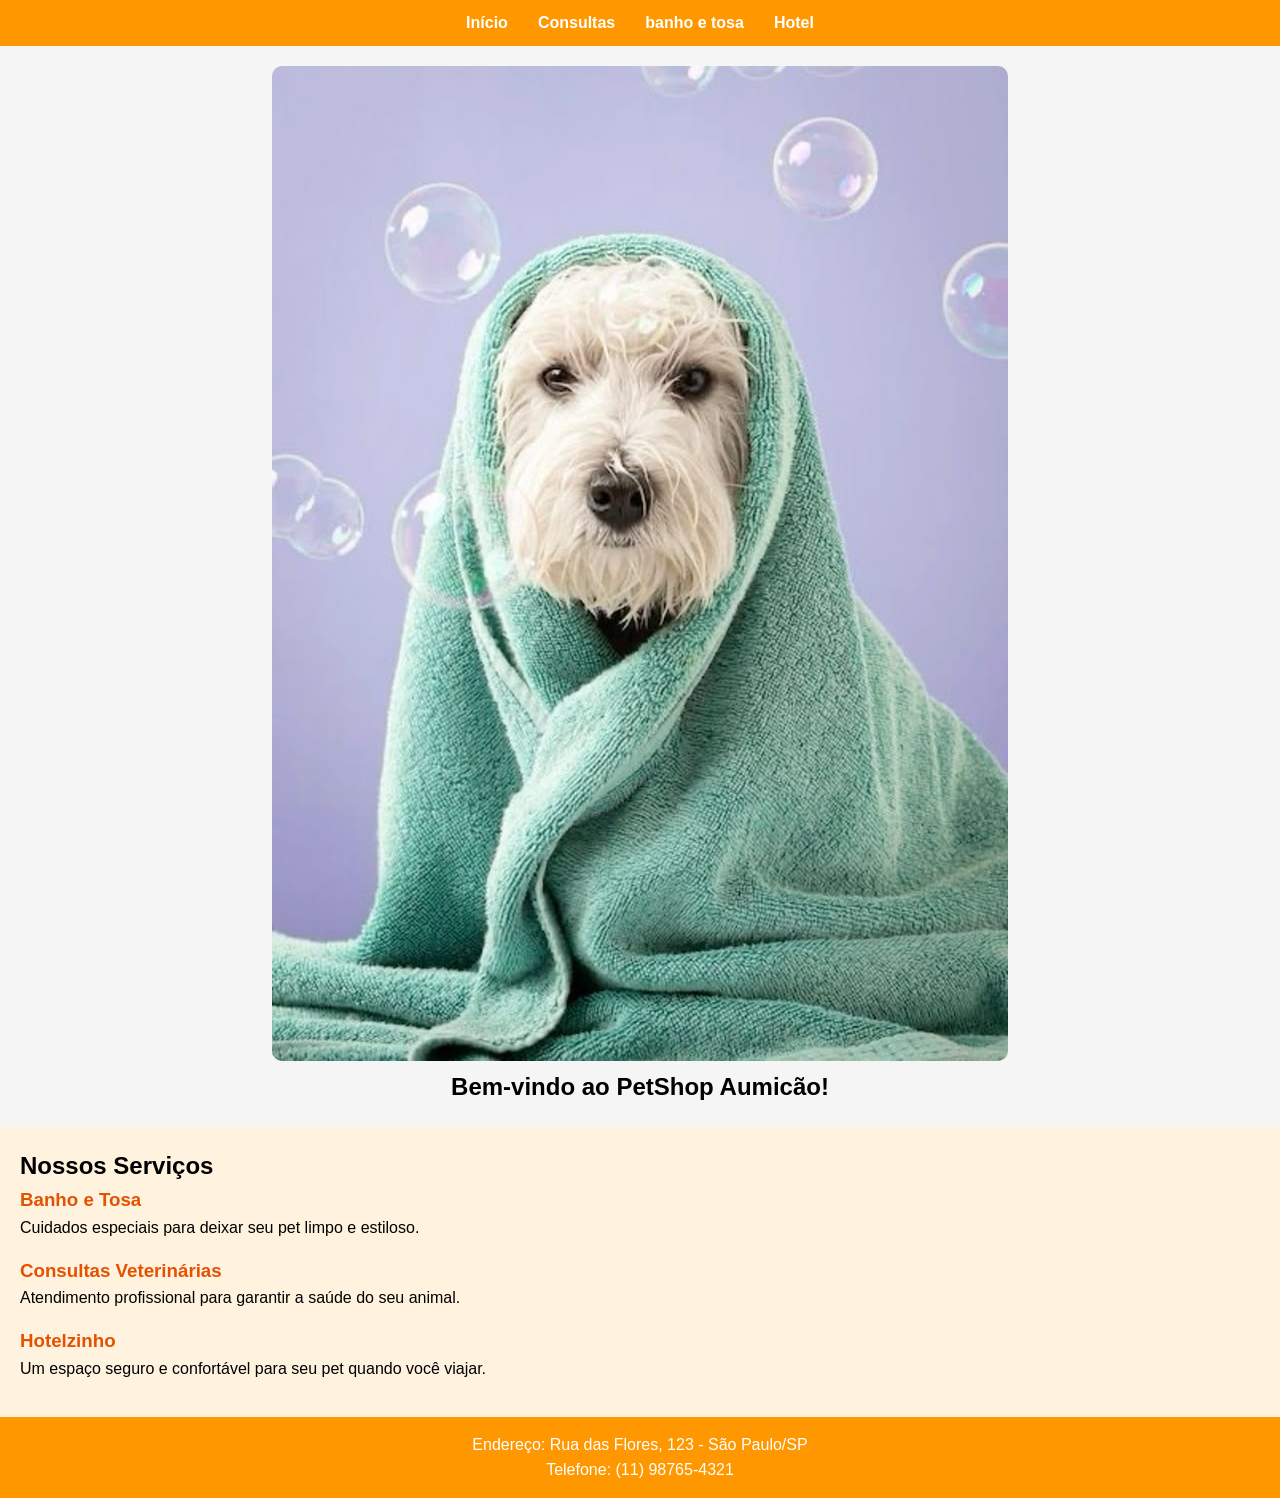
==== index.html @ 2f58b8e6 "Add files via upload" ====
<!DOCTYPE html>
<html lang="pt-BR">
<head>
    <meta charset="UTF-8">
    <meta name="viewport" content="width=device-width, initial-scale=1.0">
    <title>PetShop Aumicão</title>
    <link rel="stylesheet" href="style.css">
</head>
<body>
    <header>
        <nav>
            <ul>
                <li><a href="index.html">Início</a></li>
                <li><a href="consultas.html">Consultas</a></li>
                <li><a href="banho-e-tosa.html">banho e tosa</a></li>
                <li><a href="hotel.html">Hotel</a></li>
            </ul>
        </nav>
    </header>
    <section id="home" class="banner">
        <img src="banho-e-tosa.jpg" alt="Foto do PetShop Aumicão">
        <h1>Bem-vindo ao PetShop Aumicão!</h1>
    </section>
    <section id="servicos">
        <h2>Nossos Serviços</h2>
        <div class="servico">
            <h3>Banho e Tosa</h3>
            <p>Cuidados especiais para deixar seu pet limpo e estiloso.</p>
        </div>
        <div class="servico">
            <h3>Consultas Veterinárias</h3>
            <p>Atendimento profissional para garantir a saúde do seu animal.</p>
        </div>
        <div class="servico">
            <h3>Hotelzinho</h3>
            <p>Um espaço seguro e confortável para seu pet quando você viajar.</p>
        </div>
    </section>
    <footer id="contato">
        <p>Endereço: Rua das Flores, 123 - São Paulo/SP</p>
        <p>Telefone: (11) 98765-4321</p>
    </footer>
</body>
</html>
---- style.css ----
/* Reset básico */
body, h1, h2, h3, p, ul, li {
    margin: 0;
    padding: 0;
    box-sizing: border-box;
}

/* Estilo geral */
body {
    font-family: Arial, sans-serif;
    line-height: 1.6;
}

/* Menu superior */
header {
    background: #ff9800;
    padding: 10px 0;
}

nav ul {
    list-style: none;
    display: flex;
    justify-content: center;
}

nav ul li {
    margin: 0 15px;
}

nav ul li a {
    text-decoration: none;
    color: white;
    font-weight: bold;
}
.banner {
    text-align: center;
    padding: 20px;
    background: #f5f5f5;
}
.banner img {
    max-width: 100%;
    height: auto;
    border-radius: 10px;
}
#servicos {
    padding: 20px;
    background: #fff3e0;
}

.servico {
    margin-bottom: 15px;
}

.servico h3 {
    color: #e65100;
}

footer {
    background: #ff9800;
    color: white;
    text-align: center;
    padding: 15px;
}
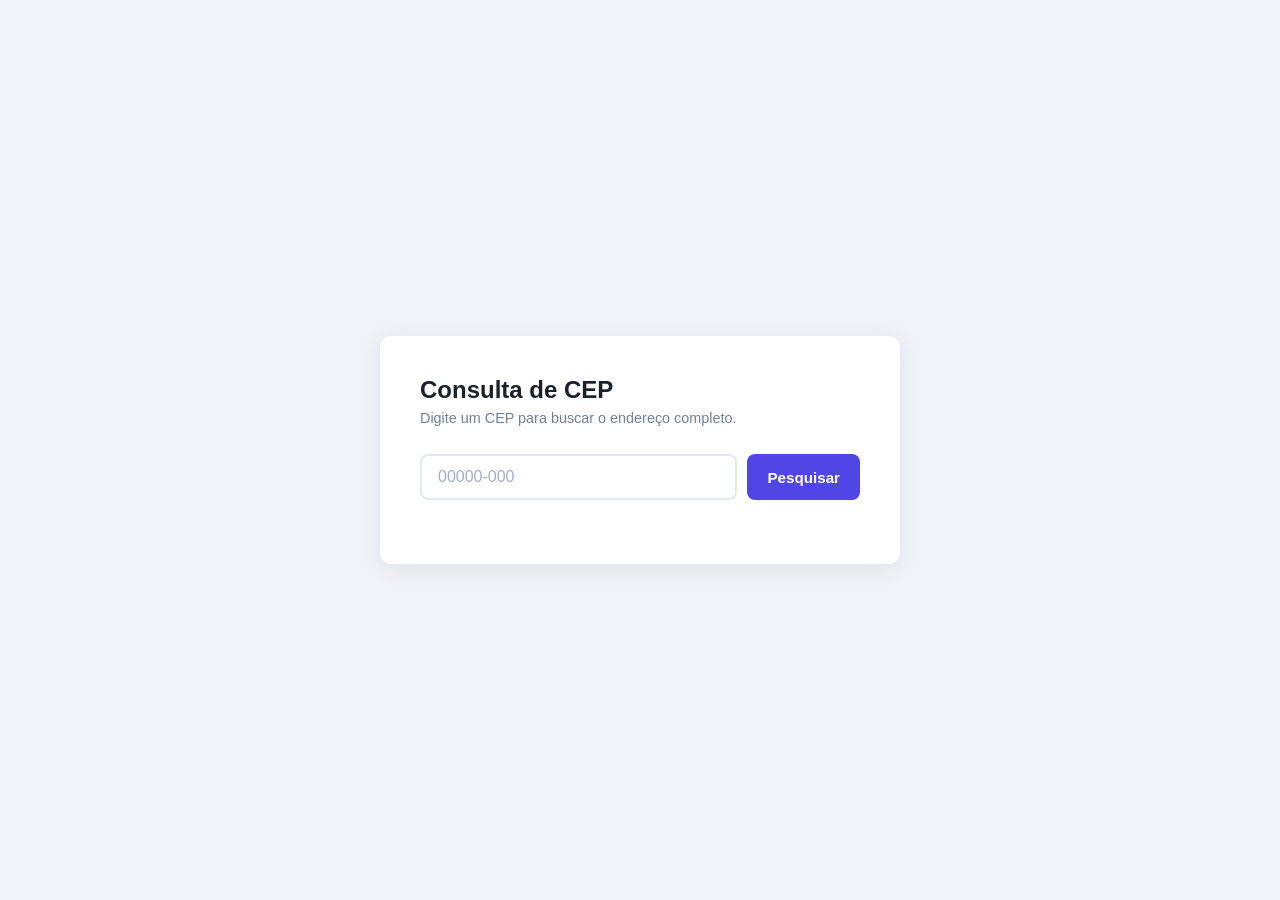
==== commit c1802335: "Add files via upload" ====
--- a/index.html
+++ b/index.html
@@ -1,45 +1,322 @@
-<!DOCTYPE html>
-<html lang="pt-BR">
-<head>
-    <meta charset="UTF-8">
-    <meta name="viewport" content="width=device-width, initial-scale=1.0">
-    <title>PetShop Aumicão</title>
-    <link rel="stylesheet" href="style.css">
-</head>
-<body>
-    <header>
-        <nav>
-            <ul>
-                <li><a href="index.html">Início</a></li>
-                <li><a href="consultas.html">Consultas</a></li>
-                <li><a href="banho-e-tosa.html">banho e tosa</a></li>
-                <li><a href="hotel.html">Hotel</a></li>
-            </ul>
-        </nav>
-    </header>
-    <section id="home" class="banner">
-        <img src="banho-e-tosa.jpg" alt="Foto do PetShop Aumicão">
-        <h1>Bem-vindo ao PetShop Aumicão!</h1>
-    </section>
-    <section id="servicos">
-        <h2>Nossos Serviços</h2>
-        <div class="servico">
-            <h3>Banho e Tosa</h3>
-            <p>Cuidados especiais para deixar seu pet limpo e estiloso.</p>
-        </div>
-        <div class="servico">
-            <h3>Consultas Veterinárias</h3>
-            <p>Atendimento profissional para garantir a saúde do seu animal.</p>
-        </div>
-        <div class="servico">
-            <h3>Hotelzinho</h3>
-            <p>Um espaço seguro e confortável para seu pet quando você viajar.</p>
-        </div>
-    </section>
-    <footer id="contato">
-        <p>Endereço: Rua das Flores, 123 - São Paulo/SP</p>
-        <p>Telefone: (11) 98765-4321</p>
-    </footer>
-</body>
-</html>
-
+<!DOCTYPE html>
+<html lang="pt-BR">
+<head>
+  <meta charset="UTF-8" />
+  <meta name="viewport" content="width=device-width, initial-scale=1.0"/>
+  <title>Consulta de CEP</title>
+  <script src="https://cdnjs.cloudflare.com/ajax/libs/jquery/3.7.1/jquery.min.js"></script>
+  <style>
+    * {
+      box-sizing: border-box;
+      margin: 0;
+      padding: 0;
+    }
+
+    body {
+      font-family: 'Segoe UI', Tahoma, Geneva, Verdana, sans-serif;
+      background: #f0f4f8;
+      min-height: 100vh;
+      display: flex;
+      align-items: center;
+      justify-content: center;
+      padding: 24px;
+    }
+
+    .container {
+      background: #ffffff;
+      border-radius: 12px;
+      box-shadow: 0 4px 24px rgba(0, 0, 0, 0.08);
+      padding: 40px;
+      width: 100%;
+      max-width: 520px;
+    }
+
+    h1 {
+      font-size: 1.5rem;
+      font-weight: 700;
+      color: #1a202c;
+      margin-bottom: 6px;
+    }
+
+    .subtitle {
+      font-size: 0.9rem;
+      color: #718096;
+      margin-bottom: 28px;
+    }
+
+    .input-group {
+      display: flex;
+      gap: 10px;
+      margin-bottom: 24px;
+    }
+
+    input#cep {
+      flex: 1;
+      padding: 12px 16px;
+      border: 2px solid #e2e8f0;
+      border-radius: 8px;
+      font-size: 1rem;
+      color: #2d3748;
+      outline: none;
+      transition: border-color 0.2s;
+    }
+
+    input#cep:focus {
+      border-color: #4f46e5;
+    }
+
+    input#cep::placeholder {
+      color: #a0aec0;
+    }
+
+    button#buscar {
+      padding: 12px 20px;
+      background: #4f46e5;
+      color: #fff;
+      border: none;
+      border-radius: 8px;
+      font-size: 0.95rem;
+      font-weight: 600;
+      cursor: pointer;
+      transition: background 0.2s, transform 0.1s;
+      white-space: nowrap;
+    }
+
+    button#buscar:hover {
+      background: #4338ca;
+    }
+
+    button#buscar:active {
+      transform: scale(0.97);
+    }
+
+    button#buscar:disabled {
+      background: #a5b4fc;
+      cursor: not-allowed;
+    }
+
+    #loading {
+      display: none;
+      text-align: center;
+      padding: 20px 0;
+      color: #718096;
+      font-size: 0.9rem;
+    }
+
+    .spinner {
+      display: inline-block;
+      width: 22px;
+      height: 22px;
+      border: 3px solid #e2e8f0;
+      border-top-color: #4f46e5;
+      border-radius: 50%;
+      animation: spin 0.7s linear infinite;
+      vertical-align: middle;
+      margin-right: 8px;
+    }
+
+    @keyframes spin {
+      to { transform: rotate(360deg); }
+    }
+
+    #resultado {
+      display: none;
+    }
+
+    .resultado-header {
+      display: flex;
+      align-items: center;
+      gap: 10px;
+      margin-bottom: 16px;
+      padding-bottom: 14px;
+      border-bottom: 2px solid #f0f4f8;
+    }
+
+    .resultado-header .badge {
+      background: #ebf4ff;
+      color: #3b82f6;
+      font-size: 0.75rem;
+      font-weight: 700;
+      padding: 3px 10px;
+      border-radius: 20px;
+      letter-spacing: 0.05em;
+    }
+
+    .resultado-header .cep-display {
+      font-size: 1.1rem;
+      font-weight: 700;
+      color: #1a202c;
+      font-family: monospace;
+      letter-spacing: 0.05em;
+    }
+
+    .dados-grid {
+      display: grid;
+      grid-template-columns: 1fr 1fr;
+      gap: 14px;
+    }
+
+    .dado-item {
+      display: flex;
+      flex-direction: column;
+      gap: 2px;
+    }
+
+    .dado-item.full {
+      grid-column: 1 / -1;
+    }
+
+    .dado-label {
+      font-size: 0.72rem;
+      font-weight: 700;
+      text-transform: uppercase;
+      letter-spacing: 0.08em;
+      color: #a0aec0;
+    }
+
+    .dado-valor {
+      font-size: 0.95rem;
+      color: #2d3748;
+      font-weight: 500;
+    }
+
+    .dado-valor.vazio {
+      color: #cbd5e0;
+      font-style: italic;
+    }
+
+    #erro {
+      display: none;
+      background: #fff5f5;
+      border: 1px solid #fed7d7;
+      border-radius: 8px;
+      padding: 14px 16px;
+      color: #c53030;
+      font-size: 0.9rem;
+    }
+  </style>
+</head>
+<body>
+
+  <div class="container">
+    <h1>Consulta de CEP</h1>
+    <p class="subtitle">Digite um CEP para buscar o endereço completo.</p>
+
+    <div class="input-group">
+      <input type="text" id="cep" placeholder="00000-000" maxlength="9" />
+      <button id="buscar">Pesquisar</button>
+    </div>
+
+    <div id="loading">
+      <span class="spinner"></span> Buscando endereço...
+    </div>
+
+    <div id="erro"></div>
+
+    <div id="resultado">
+      <div class="resultado-header">
+        <span class="badge">CEP</span>
+        <span class="cep-display" id="res-cep"></span>
+      </div>
+      <div class="dados-grid">
+        <div class="dado-item full">
+          <span class="dado-label">Logradouro</span>
+          <span class="dado-valor" id="res-logradouro"></span>
+        </div>
+        <div class="dado-item">
+          <span class="dado-label">Complemento</span>
+          <span class="dado-valor" id="res-complemento"></span>
+        </div>
+        <div class="dado-item">
+          <span class="dado-label">Bairro</span>
+          <span class="dado-valor" id="res-bairro"></span>
+        </div>
+        <div class="dado-item">
+          <span class="dado-label">Cidade</span>
+          <span class="dado-valor" id="res-localidade"></span>
+        </div>
+        <div class="dado-item">
+          <span class="dado-label">Estado</span>
+          <span class="dado-valor" id="res-uf"></span>
+        </div>
+        <div class="dado-item">
+          <span class="dado-label">IBGE</span>
+          <span class="dado-valor" id="res-ibge"></span>
+        </div>
+      </div>
+    </div>
+  </div>
+
+  <script>
+    // Formata o campo enquanto o usuário digita (00000-000)
+    $('#cep').on('input', function () {
+      let val = $(this).val().replace(/\D/g, '');
+      if (val.length > 5) val = val.slice(0, 5) + '-' + val.slice(5, 8);
+      $(this).val(val);
+    });
+
+    // Dispara pesquisa ao pressionar Enter
+    $('#cep').on('keypress', function (e) {
+      if (e.key === 'Enter') $('#buscar').trigger('click');
+    });
+
+    $('#buscar').on('click', function () {
+      const cepRaw = $('#cep').val().replace(/\D/g, '');
+
+      // Validação básica
+      if (cepRaw.length !== 8) {
+        mostrarErro('Por favor, informe um CEP válido com 8 dígitos.');
+        return;
+      }
+
+      // Reseta estado
+      $('#resultado').hide();
+      $('#erro').hide();
+      $('#loading').show();
+      $('#buscar').prop('disabled', true);
+
+      // Requisição AJAX para a API ViaCEP
+      $.ajax({
+        url: `https://viacep.com.br/ws/${cepRaw}/json/`,
+        method: 'GET',
+        dataType: 'json',
+        success: function (data) {
+          $('#loading').hide();
+          $('#buscar').prop('disabled', false);
+
+          if (data.erro) {
+            mostrarErro('CEP não encontrado. Verifique o número e tente novamente.');
+            return;
+          }
+
+          renderizarResultado(data);
+        },
+        error: function () {
+          $('#loading').hide();
+          $('#buscar').prop('disabled', false);
+          mostrarErro('Não foi possível conectar à API. Verifique sua conexão e tente novamente.');
+        }
+      });
+    });
+
+    function renderizarResultado(data) {
+      const vazio = '<span class="vazio">—</span>';
+
+      $('#res-cep').text(data.cep || '');
+      $('#res-logradouro').html(data.logradouro || vazio);
+      $('#res-complemento').html(data.complemento || vazio);
+      $('#res-bairro').html(data.bairro || vazio);
+      $('#res-localidade').html(data.localidade || vazio);
+      $('#res-uf').html(data.uf || vazio);
+      $('#res-ibge').html(data.ibge || vazio);
+
+      $('#resultado').fadeIn(300);
+    }
+
+    function mostrarErro(msg) {
+      $('#erro').text(msg).fadeIn(200);
+    }
+  </script>
+
+</body>
+</html>
